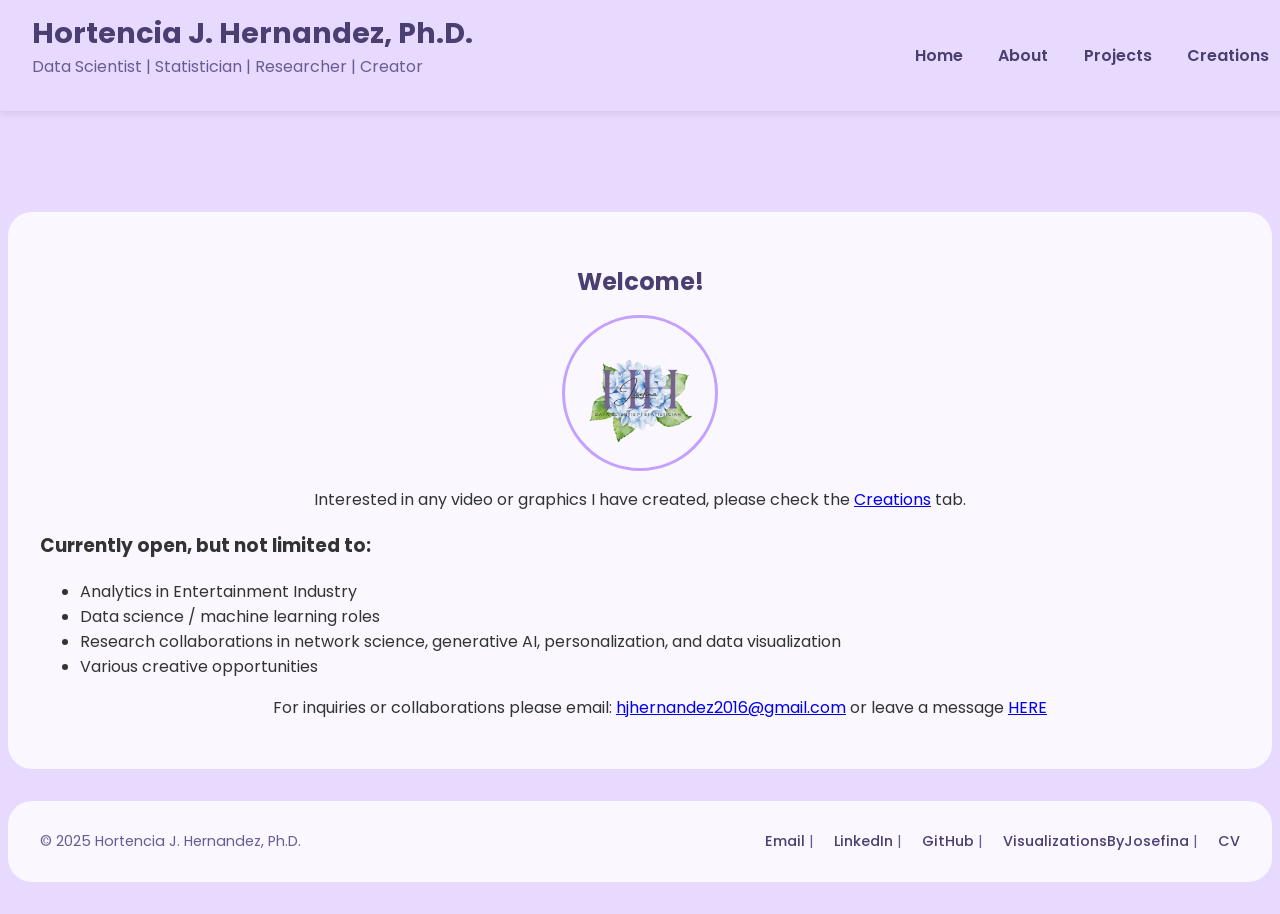
==== index.html @ 8a88ba9b "- edits" ====
<html lang="en">
<head>
  <meta charset="UTF-8" />
  <meta name="viewport" content="width=device-width, initial-scale=1.0" />
  <title>Hortencia J. Hernandez, Ph.D. | Home</title>
  <link rel="stylesheet" href="style.css" />
  <link href="https://fonts.googleapis.com/css2?family=Poppins:wght@400;600&display=swap" rel="stylesheet">
</head>
<body>
<header>
  <div class="header-left">
    <h1>Hortencia J. Hernandez, Ph.D.</h1>
    <p class="subtitle">Data Scientist | Statistician | Researcher | Creator</p>
  </div>

  <nav>
    <ul>
      <li><a href="index.html">Home</a></li>
      <li><a href="about.html">About</a></li>
      <li class="dropdown">
  <a href="projects.html">Projects</a>
  <ul class="dropdown-menu">
    <li><a href="projects.html#publications">Publications</a></li>
    <li><a href="projects.html#academic">Academic</a></li>
    <li><a href="projects.html#personal">Personal</a></li>
  </ul>
</li>

      <li><a href="graphics.html">Creations</a></li>
      <li><a href="contact.html"> </a></li>
    </ul>
  </nav>
</header>


  <main>
    <section class="intro">
      <h2>Welcome!</h2>
      <img src="assets/images/Josefina - 2.PNG" alt="LOGO" class="profile-pic">

      <p>
        Interested in any video or graphics I have created, please check the <a href="graphics.html">Creations</a> tab. 
        

<h3>Currently open, but not limited to:</h3>
        <ul>
          <li>Analytics in Entertainment Industry</li>
          <li>Data science / machine learning roles</li>
          <li>Research collaborations in network science, generative AI, personalization, and data visualization</li>
          <li>Various creative opportunities</li>
        <p>For inquiries or collaborations please email: <a href="mailto:hjhernandez2016@gmail.com">hjhernandez2016@gmail.com</a> or leave a message <a href="contact.html"> HERE</a> </p>
        
      </p>
    </section>
  </main>

<footer>
  <p>© 2025 Hortencia J. Hernandez, Ph.D.</p>
  <div class="footer-links">
    <a href="mailto:hjhernandez2016@gmail.com">Email</a> |
    <a href="https://www.linkedin.com/in/hortencia-hernandez" target="_blank">LinkedIn </a> |
    <a href="https://github.com/hjhernandez3" target="_blank"> GitHub </a> |
    <a href="https://visualizationsbyjosefina.com" target="_blank">VisualizationsByJosefina</a> |
    <a href="assets/docs/CV-HHernandez.pdf" target="_blank">CV </a>
  </div>
</footer>
</body>
</html>
---- style.css ----
/* ---------- General Styles ---------- */
body {
  background-color: #E8D9FF;
  font-family: 'Poppins', sans-serif;
  color: #333;
  margin: 0;
  padding: 0;
}

/* ---------- Header ---------- */
header {
  position: fixed;
  top: 0;
  left: 0;
  width: 100%;
  background-color: #E8D9FF;
  padding: 1rem 2rem; /* reset padding */
  box-shadow: 0 2px 8px rgba(0,0,0,0.1);
  z-index: 1000;

  display: flex;
  justify-content: space-between;
  align-items: center;
  flex-wrap: wrap; /* allow wrapping if needed */
}

/* Stack name and subtitle vertically */
.header-left {
  display: flex;
  flex-direction: column;
  min-width: 200px;
  flex-shrink: 0;
}

/* Name styling */
header h1 {
  font-size: 1.8rem;
  color: #4b3f72;
  margin: 0;
  line-height: 1.2;
}

/* Subtitle styling */
header .subtitle {
  font-size: 1rem;
  color: #6b5b95;
  margin-top: 0.2rem;
  white-space: nowrap;
}

/* Navigation container */
nav {
  flex: 1;
  min-width: 0; /* allow nav to shrink */
}

/* Nav list */
nav ul {
  list-style: none;
  display: flex;
  flex-wrap: wrap;        /* allow links to wrap */
  justify-content: flex-end;
  gap: 1.2rem;
  padding: 0;
  margin: 0;
}

/* Nav links */
nav a {
  text-decoration: none;
  color: #4b3f72;
  font-weight: 600;
  padding: 0.2rem 0.5rem;
  border-radius: 0.5rem;
  transition: background 0.3s;
  white-space: nowrap; /* prevent individual links from breaking */
}

nav a:hover {
  background-color: #d9c1ff;
}

/* ---------- Responsive Header ---------- */
@media (max-width: 950px) {
  header {
    flex-direction: column;
    align-items: center;
    text-align: center;
    padding: 1rem;
  }

  nav ul {
    justify-content: center;
    width: 100%;
    margin-top: 0.75rem;
    gap: 1rem;
  }

  header h1 {
    font-size: 1.5rem;
  }

  header .subtitle {
    font-size: 0.9rem;
  }
}


/* ---------- Main Section ---------- */
body{
  padding-top: 180px;
}
main {
  width: 95%;              /* take almost full width */
  max-width: 1200px;       /* allow wide screens */
  background: #ffffffcc;
  border-radius: 1.5rem;
  padding: 2rem;
  margin: 2rem auto;
  display: block;          /* remove flex centering */
}

/* ---------- Headings ---------- */
h2 {
  color: #4b3f72;
  text-align: center;
  margin-bottom: 1rem;
}

.intro p, .about p {
  text-align: center;
  line-height: 1.6;
}

/* ---------- Profile Pic ---------- */
.profile-pic {
  width: 150px;
  height: 150px;
  border-radius: 50%;
  display: block;
  margin: 0 auto 1rem;
  object-fit: cover;
  border: 3px solid #c4a1ff;
}

/* ---------- About Me Section (Media + Text) ---------- */
.about-flex {
  display: flex;
  align-items: flex-start;
  justify-content: center;
  gap: 2rem;
  flex-wrap: wrap;
}

.media-container {
  flex: 1 1 40%;
  text-align: center;
}

.text-container {
  flex: 1 1 55%;
}

.media-container video {
  width: 100%;
  border-radius: 1rem;
  border: 2px solid #c4a1ff;
  max-width: 500px; /* limit most videos */
}

/* About page video */
.about .about-video {
  max-width: 700px !important; /* force override */
  width: 100%;
  display: block;
  margin: 0 auto;
  border-radius: 1rem;
  border: 2px solid #c4a1ff;
}


.cv-button-container {
  text-align: center; 
  margin: 2rem 0;     
}
a.download-cv {
  background-color: #c4a1ff;
  color: white;
  padding: 0.7rem 1.5rem;
  border-radius: 2rem;
  text-decoration: none;
  font-weight: 600;
  transition: background 0.3s ease;
}

a.download-cv:hover {
  background-color: #a87fff;
}

/*------------Projects------------*/
.project-container {
  display: flex;
  gap: 2rem;             /* space between projects */
  flex-wrap: wrap;        /* stacks on smaller screens */
  justify-content: center; /* center projects if less than full width */
  margin: 2rem 0;
}

.project {
  flex: 1 1 45%;          /* flexible half width */
  min-width: 300px;      
  background-color: #ffffffcc;
  padding: 1rem;
  border-radius: 1rem;
  box-shadow: 0 4px 15px rgba(0,0,0,0.1);
}

.project-video {
  width: 100%;            /* scale to container */
  max-width: 500px;
  border-radius: 1rem;
  margin-bottom: 1rem;
}

.about-video {
  width: 100%;
  max-width: 700px;   /* keep larger than project videos */
  border-radius: 1rem;
  display: block;
  margin: 0 auto;     /* center horizontally */
}

.project-image {
  width: 100%;            /* scales to container */
  height: auto;
  border-radius: 1rem;
  margin-bottom: 1rem;
}

/* ---------- Dropdown Menu ---------- */
nav ul li.dropdown {
  position: relative;
}

nav ul li .dropdown-menu {
  display: none;
  position: absolute;
  top: 100%; /* show below the parent */
  left: 0;
  background-color: #E8D9FF;
  box-shadow: 0 4px 8px rgba(0,0,0,0.1);
  border-radius: 0.75rem;
  list-style: none;
  padding: 0.5rem 0;
  margin: 0;
  min-width: 180px;
  z-index: 999;
}

nav ul li .dropdown-menu li {
  width: 100%;
}

nav ul li .dropdown-menu a {
  display: block;
  padding: 0.5rem 1rem;
  color: #4b3f72;
  text-decoration: none;
  font-weight: 500;
  transition: background 0.3s ease;
}

nav ul li .dropdown-menu a:hover {
  background-color: #d9c1ff;
}

/* Show dropdown on hover */
nav ul li.dropdown:hover .dropdown-menu {
  display: block;
}

[id] {
  scroll-margin-top: 180px; /* same as your header height */
}
/* ---------- Graphics Section Layout ---------- */
.graphics-flex {
  display: flex;
  align-items: flex-start;
  justify-content: space-between;
  gap: 2rem;
  flex-wrap: wrap;
  margin-top: 1rem;
}

.graphics-text {
  flex: 1 1 40%;
  max-width: 500px;
  color: #333;
  font-size: 1.05rem;
  line-height: 1.6;
}

.graphics-text h2 {
  color: #4b3f72;
  font-size: 1.8rem;
  margin-bottom: 0.75rem;
}

/* ---------- Slideshow ---------- */
.slideshow-container {
  flex: 1 1 55%;
  max-width: 650px;
  width: 90%;
  position: relative;
  margin: 2rem auto;
  border-radius: 1rem;
  overflow: hidden;
  box-shadow: 0 4px 15px rgba(0, 0, 0, 0.2);
  background-color: #ffffffcc;
  transition: transform 0.3s ease;
}



/* Images & videos */
.slide-img,
.slide-video {
  width: 100%;
  max-height: 500px;
  object-fit: contain;
  border-radius: 1rem;
  display: block;
  margin: 0 auto;
  background-color: #ffffff;
}

/* Slides */
.slide {
  display: none;
}

/* Arrows */
.prev, .next {
  cursor: pointer;
  position: absolute;
  top: 50%;
  width: auto;
  padding: 16px;
  margin-top: -22px;
  color: #4b3f72;
  font-weight: bold;
  font-size: 22px;
  transition: 0.3s;
  border-radius: 0 3px 3px 0;
  user-select: none;
}

.next {
  right: 0;
  border-radius: 3px 0 0 3px;
}

.prev:hover, .next:hover {
  background-color: #c4a1ff;
  color: white;
}

/* Dots */
.dot {
  cursor: pointer;
  height: 12px;
  width: 12px;
  margin: 0 4px;
  background-color: #d9c1ff;
  border-radius: 50%;
  display: inline-block;
  transition: background-color 0.3s ease;
}

.active, .dot:hover {
  background-color: #a87fff;
}

/* Fade animation */
.fade {
  animation-name: fade;
  animation-duration: 1s;
}

@keyframes fade {
  from {opacity: .4}
  to {opacity: 1}
}

/* Responsive stacking on mobile */
@media (max-width: 900px) {
  .graphics-flex {
    flex-direction: column;
    align-items: center;
  }

  .graphics-text, .slideshow-container {
    max-width: 100%;
  }

  .graphics-text {
    text-align: center;
  }
}


/* ---------- Contact Form ---------- */
.iframe-container {
  width: 100%;
  max-width: 700px; /* match your main content width */
  margin: 0 auto;   /* center on the page */
  border-radius: 1rem;
  overflow: hidden;
  box-shadow: 0 4px 15px rgba(0,0,0,0.2);
}
.iframe-container iframe {
  border: none;
}


/* ---------- Footer ---------- */
footer {
  display: flex;
  justify-content: space-between; /* left = copyright, right = links */
  align-items: center;
  font-size: 0.9rem;
  color: #6b5b95;
  padding: 1rem 2rem;
  background-color: #ffffffcc;
  border-radius: 1.5rem;
  margin: 2rem auto;
  max-width: 1200px;
}

footer .footer-links a {
  color: #4b3f72;
  text-decoration: none;
  margin-left: 1rem;
  font-weight: 500;
  transition: color 0.3s ease;
}

footer .footer-links a:hover {
  color: #a87fff;
}
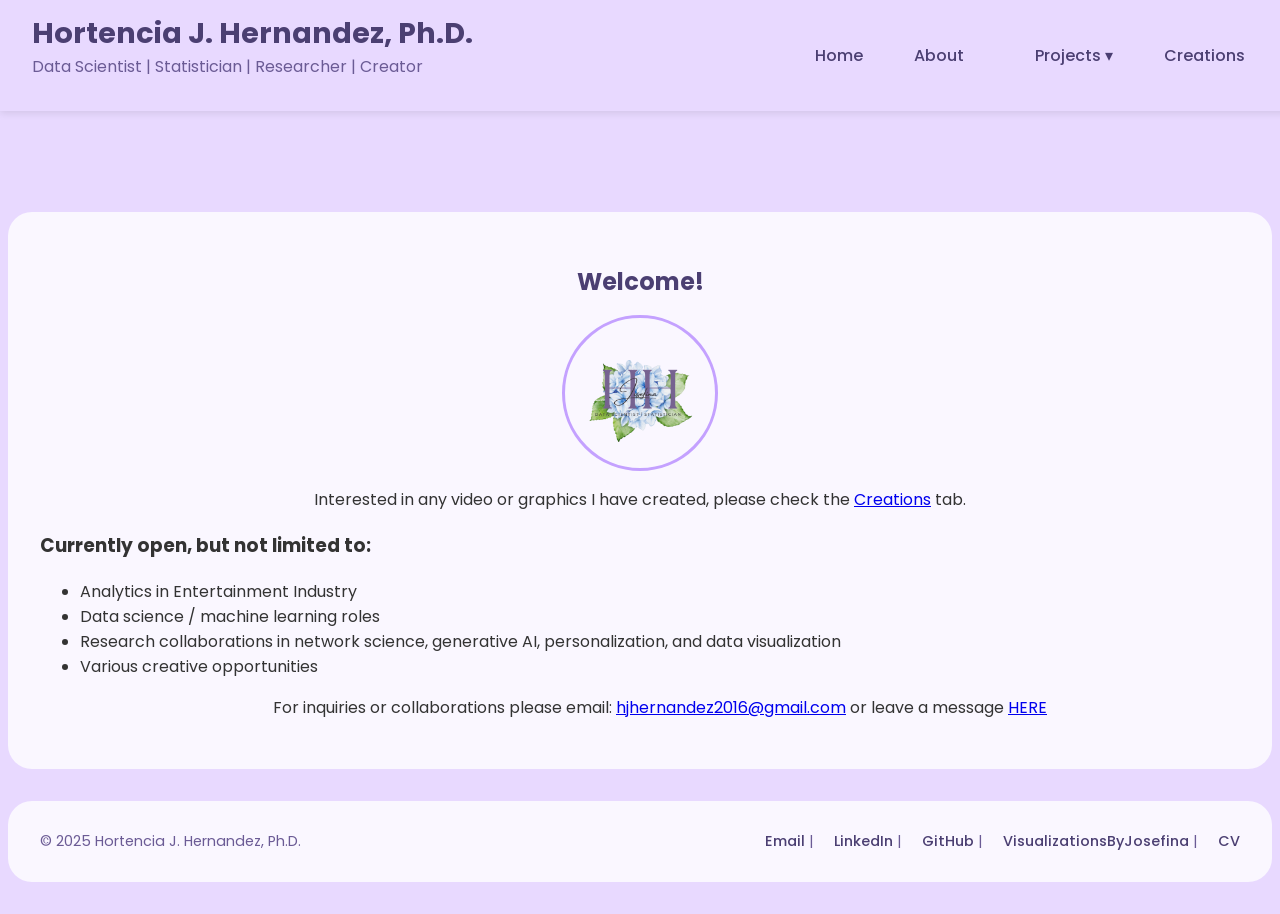
==== commit 2b4eeb2c: "- edits" ====
--- a/index.html
+++ b/index.html
@@ -18,13 +18,14 @@
       <li><a href="index.html">Home</a></li>
       <li><a href="about.html">About</a></li>
       <li class="dropdown">
-  <a href="projects.html">Projects</a>
-  <ul class="dropdown-menu">
-    <li><a href="projects.html#publications">Publications</a></li>
-    <li><a href="projects.html#academic">Academic</a></li>
-    <li><a href="projects.html#personal">Personal</a></li>
-  </ul>
-</li>
+  <li class="dropdown">
+        <a href="projects.html">Projects ▾</a>
+        <ul class="dropdown-menu">
+          <li><a href="projects.html#publications">Publications</a></li>
+          <li><a href="projects.html#academic">Academic</a></li>
+          <li><a href="projects.html#personal">Personal</a></li>
+        </ul>
+      </li>
 
       <li><a href="graphics.html">Creations</a></li>
       <li><a href="contact.html"> </a></li>
--- a/style.css
+++ b/style.css
@@ -238,14 +238,34 @@
 }
 
 /* ---------- Dropdown Menu ---------- */
+nav ul {
+  list-style: none;
+  margin: 0;
+  padding: 0;
+}
+
+nav ul li {
+  position: relative;
+  display: inline-block;
+}
+
+nav ul li a {
+  text-decoration: none;
+  padding: 0.5rem 1rem;
+  color: #4b3f72;
+  font-weight: 500;
+}
+
+/* Dropdown container */
 nav ul li.dropdown {
   position: relative;
 }
 
+/* Dropdown menu - hidden by default */
 nav ul li .dropdown-menu {
   display: none;
   position: absolute;
-  top: 100%; /* show below the parent */
+  top: 100%;
   left: 0;
   background-color: #E8D9FF;
   box-shadow: 0 4px 8px rgba(0,0,0,0.1);
@@ -257,10 +277,7 @@
   z-index: 999;
 }
 
-nav ul li .dropdown-menu li {
-  width: 100%;
-}
-
+/* Dropdown links */
 nav ul li .dropdown-menu a {
   display: block;
   padding: 0.5rem 1rem;
@@ -274,14 +291,13 @@
   background-color: #d9c1ff;
 }
 
-/* Show dropdown on hover */
-nav ul li.dropdown:hover .dropdown-menu {
-  display: block;
-}
-
-[id] {
-  scroll-margin-top: 180px; /* same as your header height */
-}
+/* 🪄 Show dropdown only when hovering */
+nav ul li.dropdown:hover > .dropdown-menu {
+  display: block;
+}
+
+
+
 /* ---------- Graphics Section Layout ---------- */
 .graphics-flex {
   display: flex;
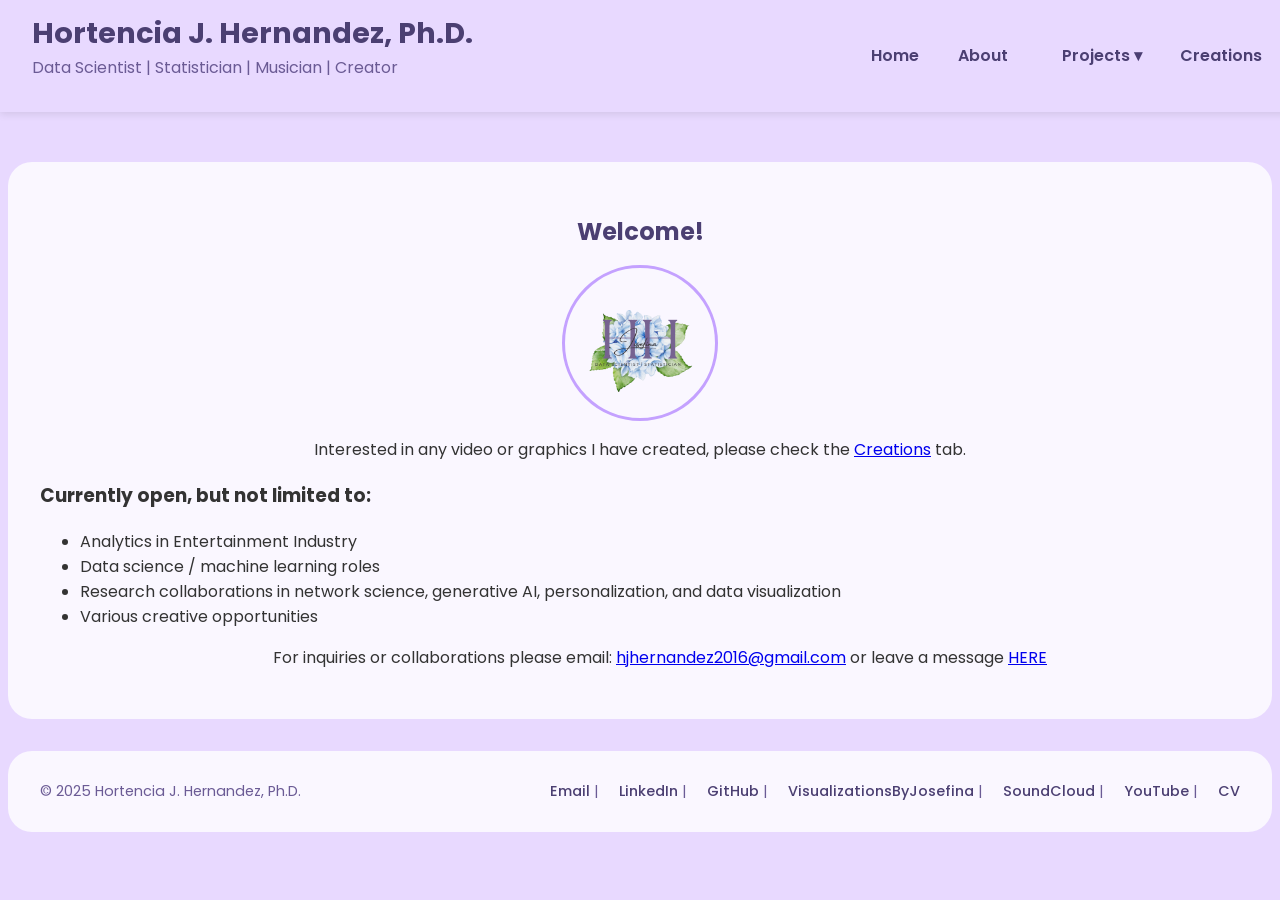
==== commit a7a48c25: "- edits" ====
--- a/index.html
+++ b/index.html
@@ -10,7 +10,7 @@
 <header>
   <div class="header-left">
     <h1>Hortencia J. Hernandez, Ph.D.</h1>
-    <p class="subtitle">Data Scientist | Statistician | Researcher | Creator</p>
+    <p class="subtitle">Data Scientist | Statistician | Musician | Creator</p>
   </div>
 
   <nav>
@@ -61,9 +61,12 @@
     <a href="mailto:hjhernandez2016@gmail.com">Email</a> |
     <a href="https://www.linkedin.com/in/hortencia-hernandez" target="_blank">LinkedIn </a> |
     <a href="https://github.com/hjhernandez3" target="_blank"> GitHub </a> |
-    <a href="https://visualizationsbyjosefina.com" target="_blank">VisualizationsByJosefina</a> |
+    <a href="https://visualizationsbyjosefina.com" target="_blank">VisualizationsByJosefina </a> |
+    <a href="https://soundcloud.com/musicadejosefina" target="_blank">SoundCloud </a> |
+    <a href="https://www.youtube.com/@creacionesdejosefina" target="_blank">YouTube </a> |
     <a href="assets/docs/CV-HHernandez.pdf" target="_blank">CV </a>
   </div>
 </footer>
+
 </body>
 </html>
--- a/style.css
+++ b/style.css
@@ -5,265 +5,84 @@
   color: #333;
   margin: 0;
   padding: 0;
-}
-
-/* ---------- Header ---------- */
+  padding-top: 130px; /* space for fixed header */
+}
+
+/* ---------- Header (Fixed + Compact) ---------- */
 header {
   position: fixed;
   top: 0;
   left: 0;
   width: 100%;
   background-color: #E8D9FF;
-  padding: 1rem 2rem; /* reset padding */
   box-shadow: 0 2px 8px rgba(0,0,0,0.1);
   z-index: 1000;
 
   display: flex;
   justify-content: space-between;
   align-items: center;
-  flex-wrap: wrap; /* allow wrapping if needed */
-}
-
-/* Stack name and subtitle vertically */
+  padding: 1rem 2rem;
+  flex-wrap: wrap;
+}
+
+/* Left side: name & subtitle stacked */
 .header-left {
   display: flex;
   flex-direction: column;
-  min-width: 200px;
-  flex-shrink: 0;
-}
-
-/* Name styling */
-header h1 {
+  justify-content: center;
+  min-width: 220px;
+}
+
+.header-left h1 {
+  margin: 0;
   font-size: 1.8rem;
   color: #4b3f72;
-  margin: 0;
   line-height: 1.2;
 }
 
-/* Subtitle styling */
-header .subtitle {
+.header-left .subtitle {
   font-size: 1rem;
   color: #6b5b95;
-  margin-top: 0.2rem;
-  white-space: nowrap;
-}
-
-/* Navigation container */
+  margin-top: 0.25rem;
+}
+
+/* Right side navigation */
 nav {
   flex: 1;
-  min-width: 0; /* allow nav to shrink */
-}
-
-/* Nav list */
+  display: flex;
+  justify-content: flex-end;
+}
+
 nav ul {
   list-style: none;
   display: flex;
-  flex-wrap: wrap;        /* allow links to wrap */
-  justify-content: flex-end;
-  gap: 1.2rem;
+  gap: 1rem;
+  margin: 0;
   padding: 0;
-  margin: 0;
-}
-
-/* Nav links */
+  align-items: center;
+}
+
 nav a {
   text-decoration: none;
   color: #4b3f72;
   font-weight: 600;
-  padding: 0.2rem 0.5rem;
+  padding: 0.3rem 0.7rem;
   border-radius: 0.5rem;
-  transition: background 0.3s;
-  white-space: nowrap; /* prevent individual links from breaking */
+  transition: background 0.3s ease;
+  white-space: nowrap;
 }
 
 nav a:hover {
   background-color: #d9c1ff;
 }
 
-/* ---------- Responsive Header ---------- */
-@media (max-width: 950px) {
-  header {
-    flex-direction: column;
-    align-items: center;
-    text-align: center;
-    padding: 1rem;
-  }
-
-  nav ul {
-    justify-content: center;
-    width: 100%;
-    margin-top: 0.75rem;
-    gap: 1rem;
-  }
-
-  header h1 {
-    font-size: 1.5rem;
-  }
-
-  header .subtitle {
-    font-size: 0.9rem;
-  }
-}
-
-
-/* ---------- Main Section ---------- */
-body{
-  padding-top: 180px;
-}
-main {
-  width: 95%;              /* take almost full width */
-  max-width: 1200px;       /* allow wide screens */
-  background: #ffffffcc;
-  border-radius: 1.5rem;
-  padding: 2rem;
-  margin: 2rem auto;
-  display: block;          /* remove flex centering */
-}
-
-/* ---------- Headings ---------- */
-h2 {
-  color: #4b3f72;
-  text-align: center;
-  margin-bottom: 1rem;
-}
-
-.intro p, .about p {
-  text-align: center;
-  line-height: 1.6;
-}
-
-/* ---------- Profile Pic ---------- */
-.profile-pic {
-  width: 150px;
-  height: 150px;
-  border-radius: 50%;
-  display: block;
-  margin: 0 auto 1rem;
-  object-fit: cover;
-  border: 3px solid #c4a1ff;
-}
-
-/* ---------- About Me Section (Media + Text) ---------- */
-.about-flex {
-  display: flex;
-  align-items: flex-start;
-  justify-content: center;
-  gap: 2rem;
-  flex-wrap: wrap;
-}
-
-.media-container {
-  flex: 1 1 40%;
-  text-align: center;
-}
-
-.text-container {
-  flex: 1 1 55%;
-}
-
-.media-container video {
-  width: 100%;
-  border-radius: 1rem;
-  border: 2px solid #c4a1ff;
-  max-width: 500px; /* limit most videos */
-}
-
-/* About page video */
-.about .about-video {
-  max-width: 700px !important; /* force override */
-  width: 100%;
-  display: block;
-  margin: 0 auto;
-  border-radius: 1rem;
-  border: 2px solid #c4a1ff;
-}
-
-
-.cv-button-container {
-  text-align: center; 
-  margin: 2rem 0;     
-}
-a.download-cv {
-  background-color: #c4a1ff;
-  color: white;
-  padding: 0.7rem 1.5rem;
-  border-radius: 2rem;
-  text-decoration: none;
-  font-weight: 600;
-  transition: background 0.3s ease;
-}
-
-a.download-cv:hover {
-  background-color: #a87fff;
-}
-
-/*------------Projects------------*/
-.project-container {
-  display: flex;
-  gap: 2rem;             /* space between projects */
-  flex-wrap: wrap;        /* stacks on smaller screens */
-  justify-content: center; /* center projects if less than full width */
-  margin: 2rem 0;
-}
-
-.project {
-  flex: 1 1 45%;          /* flexible half width */
-  min-width: 300px;      
-  background-color: #ffffffcc;
-  padding: 1rem;
-  border-radius: 1rem;
-  box-shadow: 0 4px 15px rgba(0,0,0,0.1);
-}
-
-.project-video {
-  width: 100%;            /* scale to container */
-  max-width: 500px;
-  border-radius: 1rem;
-  margin-bottom: 1rem;
-}
-
-.about-video {
-  width: 100%;
-  max-width: 700px;   /* keep larger than project videos */
-  border-radius: 1rem;
-  display: block;
-  margin: 0 auto;     /* center horizontally */
-}
-
-.project-image {
-  width: 100%;            /* scales to container */
-  height: auto;
-  border-radius: 1rem;
-  margin-bottom: 1rem;
-}
-
 /* ---------- Dropdown Menu ---------- */
-nav ul {
-  list-style: none;
-  margin: 0;
-  padding: 0;
-}
-
 nav ul li {
   position: relative;
-  display: inline-block;
-}
-
-nav ul li a {
-  text-decoration: none;
-  padding: 0.5rem 1rem;
-  color: #4b3f72;
-  font-weight: 500;
-}
-
-/* Dropdown container */
-nav ul li.dropdown {
-  position: relative;
-}
-
-/* Dropdown menu - hidden by default */
-nav ul li .dropdown-menu {
-  display: none;
+}
+
+nav ul li ul.dropdown-menu {
+  display: none !important; /* hide by default */
   position: absolute;
   top: 100%;
   left: 0;
@@ -277,8 +96,7 @@
   z-index: 999;
 }
 
-/* Dropdown links */
-nav ul li .dropdown-menu a {
+nav ul li ul.dropdown-menu a {
   display: block;
   padding: 0.5rem 1rem;
   color: #4b3f72;
@@ -287,18 +105,160 @@
   transition: background 0.3s ease;
 }
 
-nav ul li .dropdown-menu a:hover {
+nav ul li ul.dropdown-menu a:hover {
   background-color: #d9c1ff;
 }
 
-/* 🪄 Show dropdown only when hovering */
-nav ul li.dropdown:hover > .dropdown-menu {
+/* Show dropdown on hover */
+nav ul li.dropdown:hover > ul.dropdown-menu {
+  display: block !important;
+}
+
+/* ---------- Responsive Header ---------- */
+@media (max-width: 950px) {
+  header {
+    flex-direction: column;
+    align-items: center;
+    text-align: center;
+    padding: 1rem;
+  }
+
+  nav ul {
+    justify-content: center;
+    flex-wrap: wrap;
+    width: 100%;
+    margin-top: 0.75rem;
+  }
+
+  header h1 {
+    font-size: 1.5rem;
+  }
+
+  header .subtitle {
+    font-size: 0.9rem;
+  }
+}
+
+/* ---------- Main Section ---------- */
+main {
+  width: 95%;
+  max-width: 1200px;
+  background: #ffffffcc;
+  border-radius: 1.5rem;
+  padding: 2rem;
+  margin: 2rem auto;
   display: block;
 }
 
-
-
-/* ---------- Graphics Section Layout ---------- */
+/* ---------- Headings ---------- */
+h2 {
+  color: #4b3f72;
+  text-align: center;
+  margin-bottom: 1rem;
+}
+
+.intro p, .about p {
+  text-align: center;
+  line-height: 1.6;
+}
+
+/* ---------- Profile Pic ---------- */
+.profile-pic {
+  width: 150px;
+  height: 150px;
+  border-radius: 50%;
+  display: block;
+  margin: 0 auto 1rem;
+  object-fit: cover;
+  border: 3px solid #c4a1ff;
+}
+
+/* ---------- About Me Section (Media + Text) ---------- */
+.about-flex {
+  display: flex;
+  align-items: flex-start;
+  justify-content: center;
+  gap: 2rem;
+  flex-wrap: wrap;
+}
+
+.media-container {
+  flex: 1 1 40%;
+  text-align: center;
+}
+
+.text-container {
+  flex: 1 1 55%;
+}
+
+.media-container video {
+  width: 100%;
+  border-radius: 1rem;
+  border: 2px solid #c4a1ff;
+  max-width: 500px;
+}
+
+.about .about-video {
+  max-width: 700px !important;
+  width: 100%;
+  display: block;
+  margin: 0 auto;
+  border-radius: 1rem;
+  border: 2px solid #c4a1ff;
+}
+
+.cv-button-container {
+  text-align: center;
+  margin: 2rem 0;
+}
+
+a.download-cv {
+  background-color: #c4a1ff;
+  color: white;
+  padding: 0.7rem 1.5rem;
+  border-radius: 2rem;
+  text-decoration: none;
+  font-weight: 600;
+  transition: background 0.3s ease;
+}
+
+a.download-cv:hover {
+  background-color: #a87fff;
+}
+
+/* ---------- Projects ---------- */
+.project-container {
+  display: flex;
+  gap: 2rem;
+  flex-wrap: wrap;
+  justify-content: center;
+  margin: 2rem 0;
+}
+
+.project {
+  flex: 1 1 45%;
+  min-width: 300px;
+  background-color: #ffffffcc;
+  padding: 1rem;
+  border-radius: 1rem;
+  box-shadow: 0 4px 15px rgba(0,0,0,0.1);
+}
+
+.project-video {
+  width: 100%;
+  max-width: 500px;
+  border-radius: 1rem;
+  margin-bottom: 1rem;
+}
+
+.project-image {
+  width: 100%;
+  height: auto;
+  border-radius: 1rem;
+  margin-bottom: 1rem;
+}
+
+/* ---------- Graphics Section ---------- */
 .graphics-flex {
   display: flex;
   align-items: flex-start;
@@ -336,9 +296,6 @@
   transition: transform 0.3s ease;
 }
 
-
-
-/* Images & videos */
 .slide-img,
 .slide-video {
   width: 100%;
@@ -350,12 +307,10 @@
   background-color: #ffffff;
 }
 
-/* Slides */
 .slide {
   display: none;
 }
 
-/* Arrows */
 .prev, .next {
   cursor: pointer;
   position: absolute;
@@ -381,7 +336,6 @@
   color: white;
 }
 
-/* Dots */
 .dot {
   cursor: pointer;
   height: 12px;
@@ -397,7 +351,6 @@
   background-color: #a87fff;
 }
 
-/* Fade animation */
 .fade {
   animation-name: fade;
   animation-duration: 1s;
@@ -408,41 +361,24 @@
   to {opacity: 1}
 }
 
-/* Responsive stacking on mobile */
-@media (max-width: 900px) {
-  .graphics-flex {
-    flex-direction: column;
-    align-items: center;
-  }
-
-  .graphics-text, .slideshow-container {
-    max-width: 100%;
-  }
-
-  .graphics-text {
-    text-align: center;
-  }
-}
-
-
 /* ---------- Contact Form ---------- */
 .iframe-container {
   width: 100%;
-  max-width: 700px; /* match your main content width */
-  margin: 0 auto;   /* center on the page */
+  max-width: 700px;
+  margin: 0 auto;
   border-radius: 1rem;
   overflow: hidden;
   box-shadow: 0 4px 15px rgba(0,0,0,0.2);
 }
+
 .iframe-container iframe {
   border: none;
 }
 
-
 /* ---------- Footer ---------- */
 footer {
   display: flex;
-  justify-content: space-between; /* left = copyright, right = links */
+  justify-content: space-between;
   align-items: center;
   font-size: 0.9rem;
   color: #6b5b95;
@@ -464,3 +400,19 @@
 footer .footer-links a:hover {
   color: #a87fff;
 }
+
+/* ---------- Responsive Graphics ---------- */
+@media (max-width: 900px) {
+  .graphics-flex {
+    flex-direction: column;
+    align-items: center;
+  }
+
+  .graphics-text, .slideshow-container {
+    max-width: 100%;
+  }
+
+  .graphics-text {
+    text-align: center;
+  }
+}
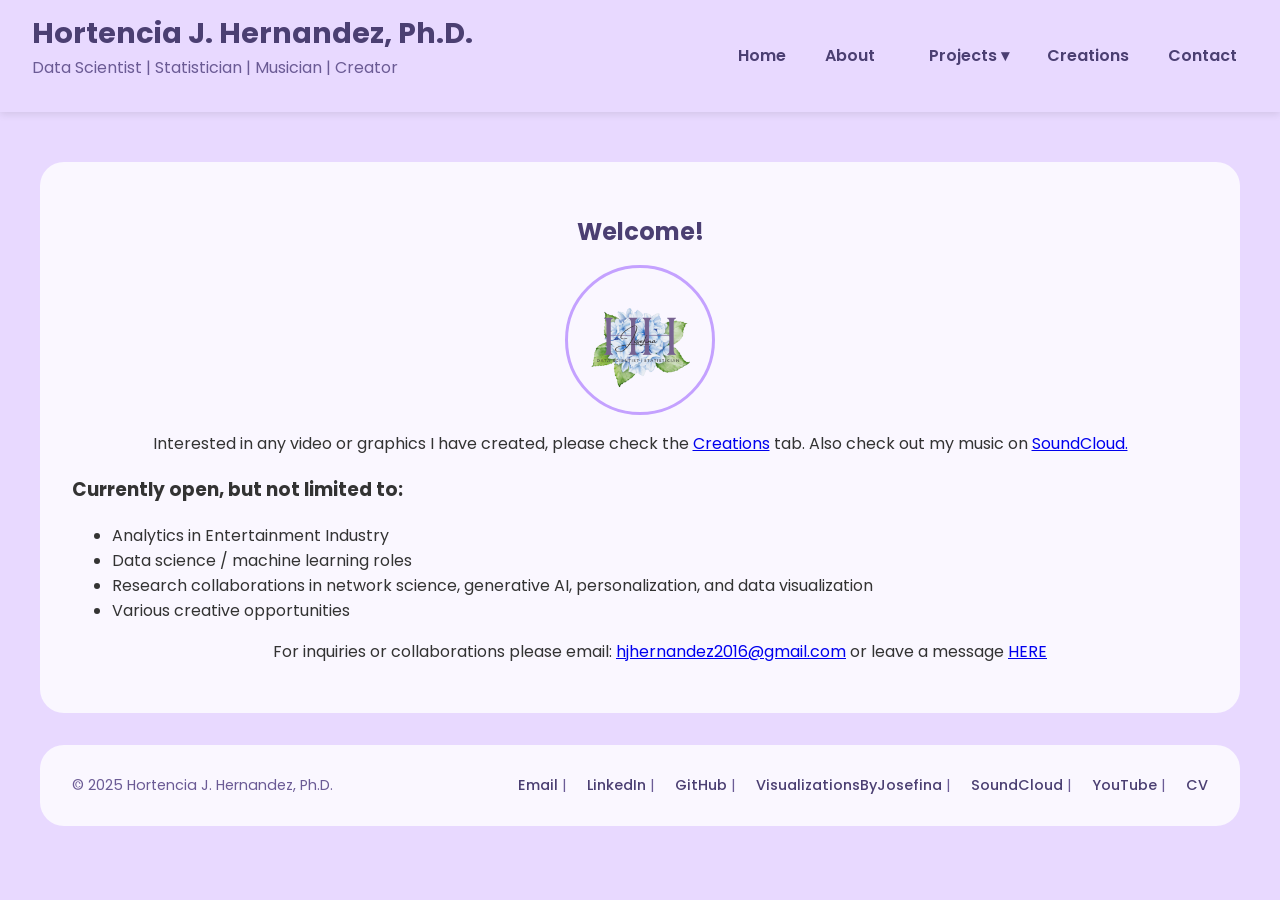
==== commit a37a64ac: "- edits" ====
--- a/index.html
+++ b/index.html
@@ -28,7 +28,7 @@
       </li>
 
       <li><a href="graphics.html">Creations</a></li>
-      <li><a href="contact.html"> </a></li>
+      <li><a href="contact.html">Contact</a></li>
     </ul>
   </nav>
 </header>
@@ -40,7 +40,7 @@
       <img src="assets/images/Josefina - 2.PNG" alt="LOGO" class="profile-pic">
 
       <p>
-        Interested in any video or graphics I have created, please check the <a href="graphics.html">Creations</a> tab. 
+        Interested in any video or graphics I have created, please check the <a href="graphics.html">Creations</a> tab. Also check out my music on <a href="https://soundcloud.com/musicadejosefina" target="_blank">SoundCloud. </a> 
         
 
 <h3>Currently open, but not limited to:</h3>
--- a/style.css
+++ b/style.css
@@ -1,3 +1,6 @@
+html, body {
+  overflow-x: hidden;
+}
 /* ---------- General Styles ---------- */
 body {
   background-color: #E8D9FF;
@@ -69,7 +72,7 @@
   padding: 0.3rem 0.7rem;
   border-radius: 0.5rem;
   transition: background 0.3s ease;
-  white-space: nowrap;
+  white-space: normal;
 }
 
 nav a:hover {
@@ -416,3 +419,10 @@
     text-align: center;
   }
 }
+
+* {
+  box-sizing: border-box;
+}
+html, body {
+  overflow-x: hidden;
+}
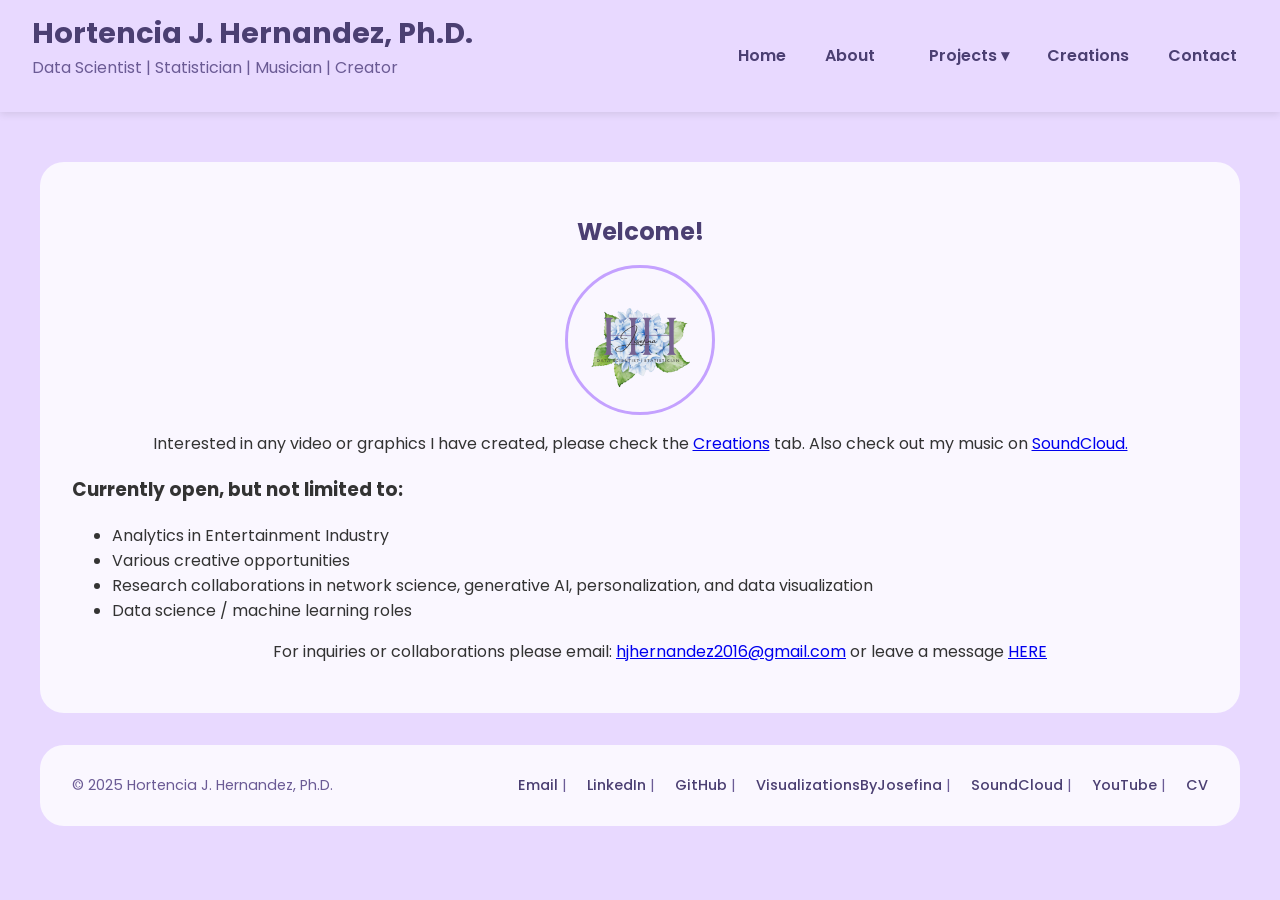
==== commit 96d8cb9b: "- updates" ====
--- a/index.html
+++ b/index.html
@@ -46,9 +46,9 @@
 <h3>Currently open, but not limited to:</h3>
         <ul>
           <li>Analytics in Entertainment Industry</li>
+          <li>Various creative opportunities</li>
+          <li>Research collaborations in network science, generative AI, personalization, and data visualization</li>
           <li>Data science / machine learning roles</li>
-          <li>Research collaborations in network science, generative AI, personalization, and data visualization</li>
-          <li>Various creative opportunities</li>
         <p>For inquiries or collaborations please email: <a href="mailto:hjhernandez2016@gmail.com">hjhernandez2016@gmail.com</a> or leave a message <a href="contact.html"> HERE</a> </p>
         
       </p>
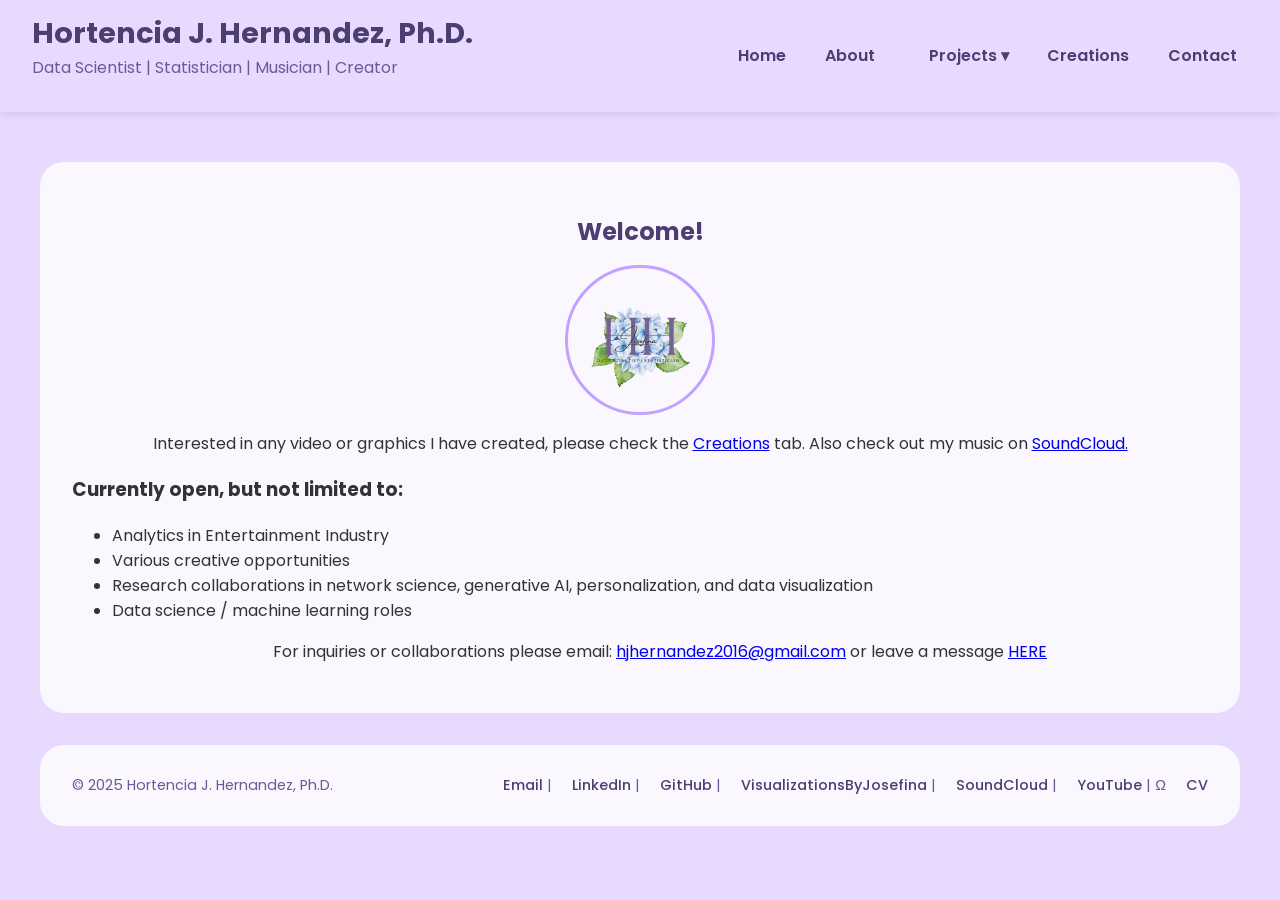
==== commit 02f6a2bc: "- edits" ====
--- a/index.html
+++ b/index.html
@@ -64,7 +64,7 @@
     <a href="https://visualizationsbyjosefina.com" target="_blank">VisualizationsByJosefina </a> |
     <a href="https://soundcloud.com/musicadejosefina" target="_blank">SoundCloud </a> |
     <a href="https://www.youtube.com/@creacionesdejosefina" target="_blank">YouTube </a> |
-    <a href="assets/docs/CV-HHernandez.pdf" target="_blank">CV </a>
+Ω    <a href="assets/docs/CV-HHernandez.pdf" target="_blank">CV </a>
   </div>
 </footer>
 
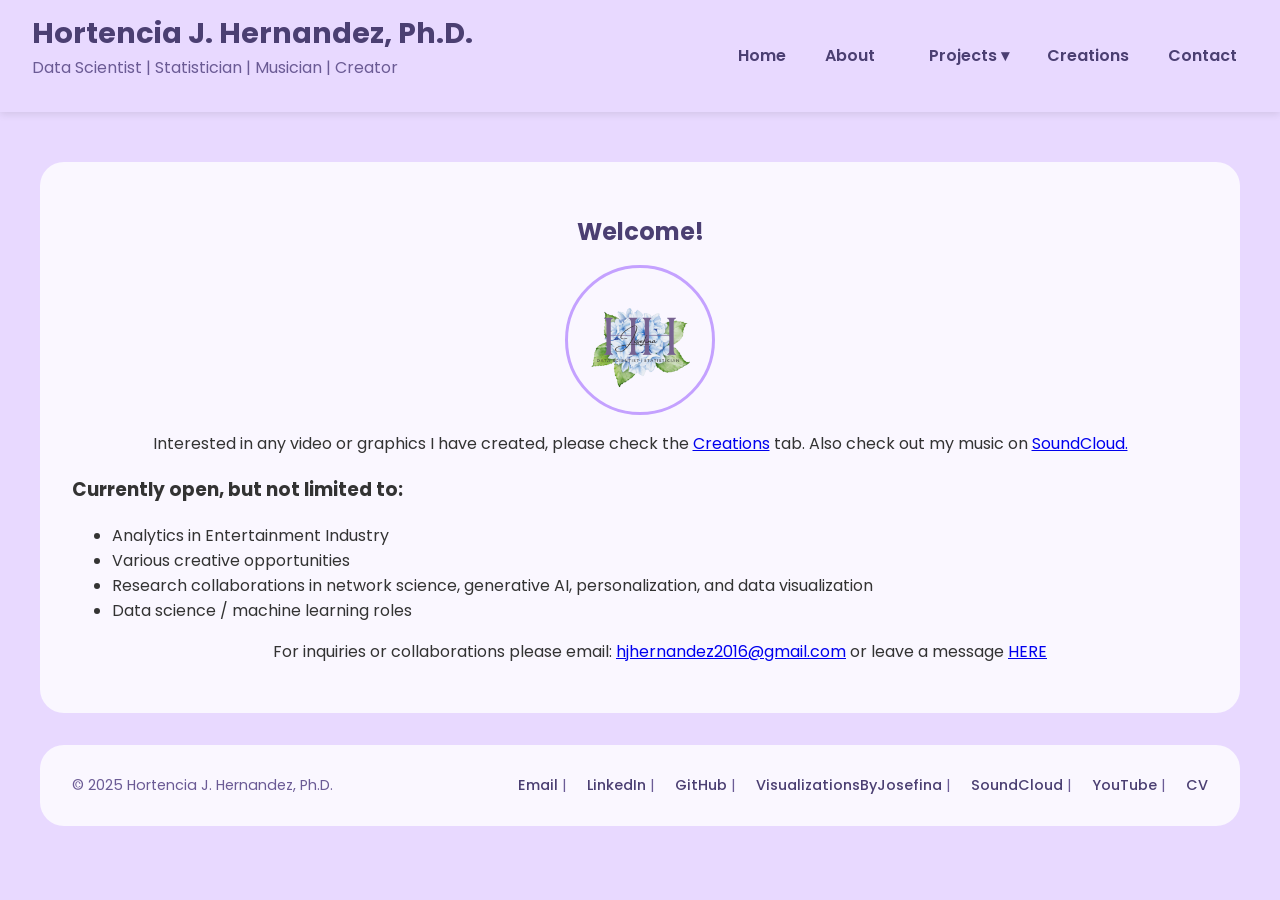
==== commit a49bf491: "- update" ====
--- a/index.html
+++ b/index.html
@@ -64,7 +64,7 @@
     <a href="https://visualizationsbyjosefina.com" target="_blank">VisualizationsByJosefina </a> |
     <a href="https://soundcloud.com/musicadejosefina" target="_blank">SoundCloud </a> |
     <a href="https://www.youtube.com/@creacionesdejosefina" target="_blank">YouTube </a> |
-Ω    <a href="assets/docs/CV-HHernandez.pdf" target="_blank">CV </a>
+  <a href="assets/docs/CV-HHernandez.pdf" target="_blank">CV </a>
   </div>
 </footer>
 
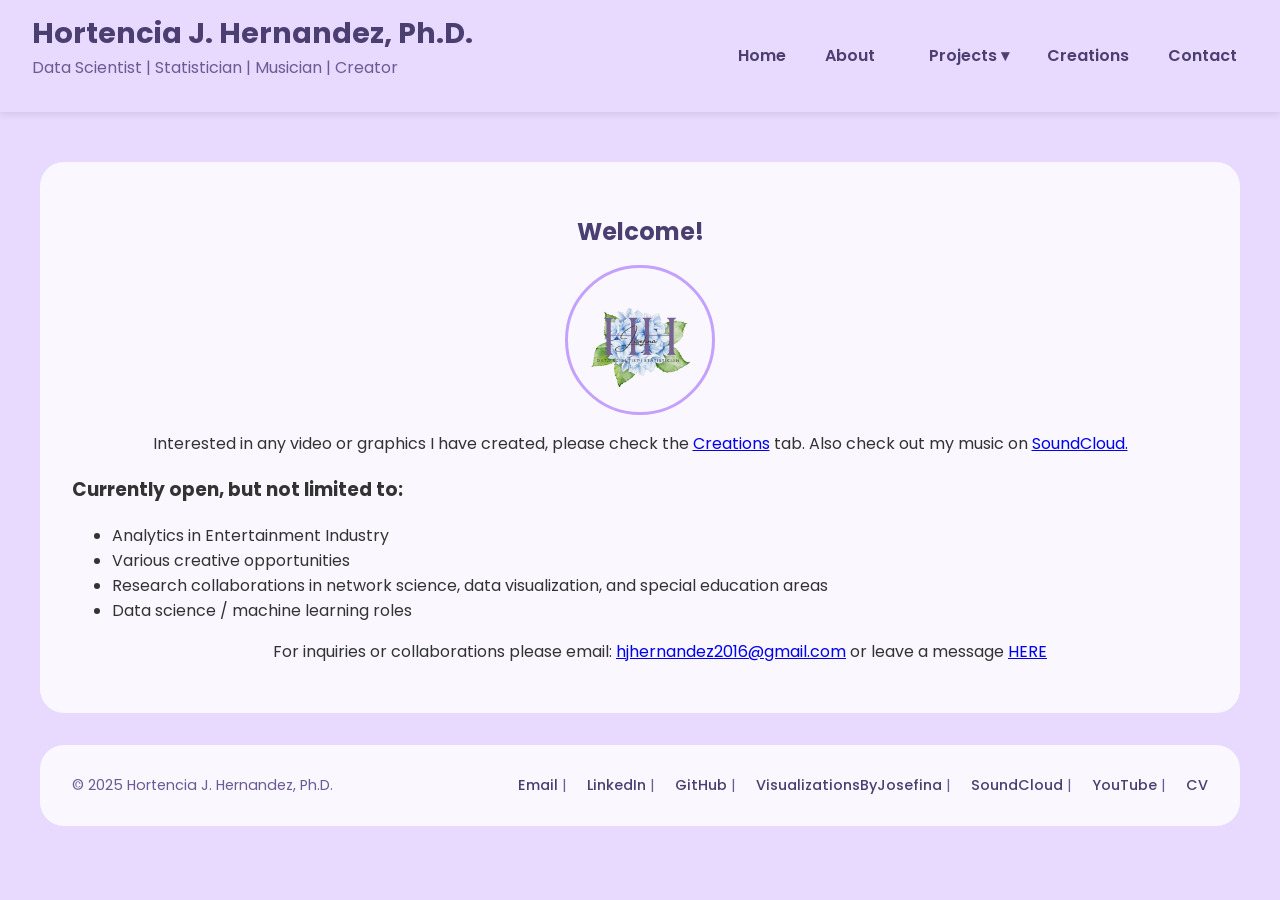
==== commit e508f74e: "-update" ====
--- a/index.html
+++ b/index.html
@@ -47,7 +47,7 @@
         <ul>
           <li>Analytics in Entertainment Industry</li>
           <li>Various creative opportunities</li>
-          <li>Research collaborations in network science, generative AI, personalization, and data visualization</li>
+          <li>Research collaborations in network science, data visualization, and special education areas</li>
           <li>Data science / machine learning roles</li>
         <p>For inquiries or collaborations please email: <a href="mailto:hjhernandez2016@gmail.com">hjhernandez2016@gmail.com</a> or leave a message <a href="contact.html"> HERE</a> </p>
         
